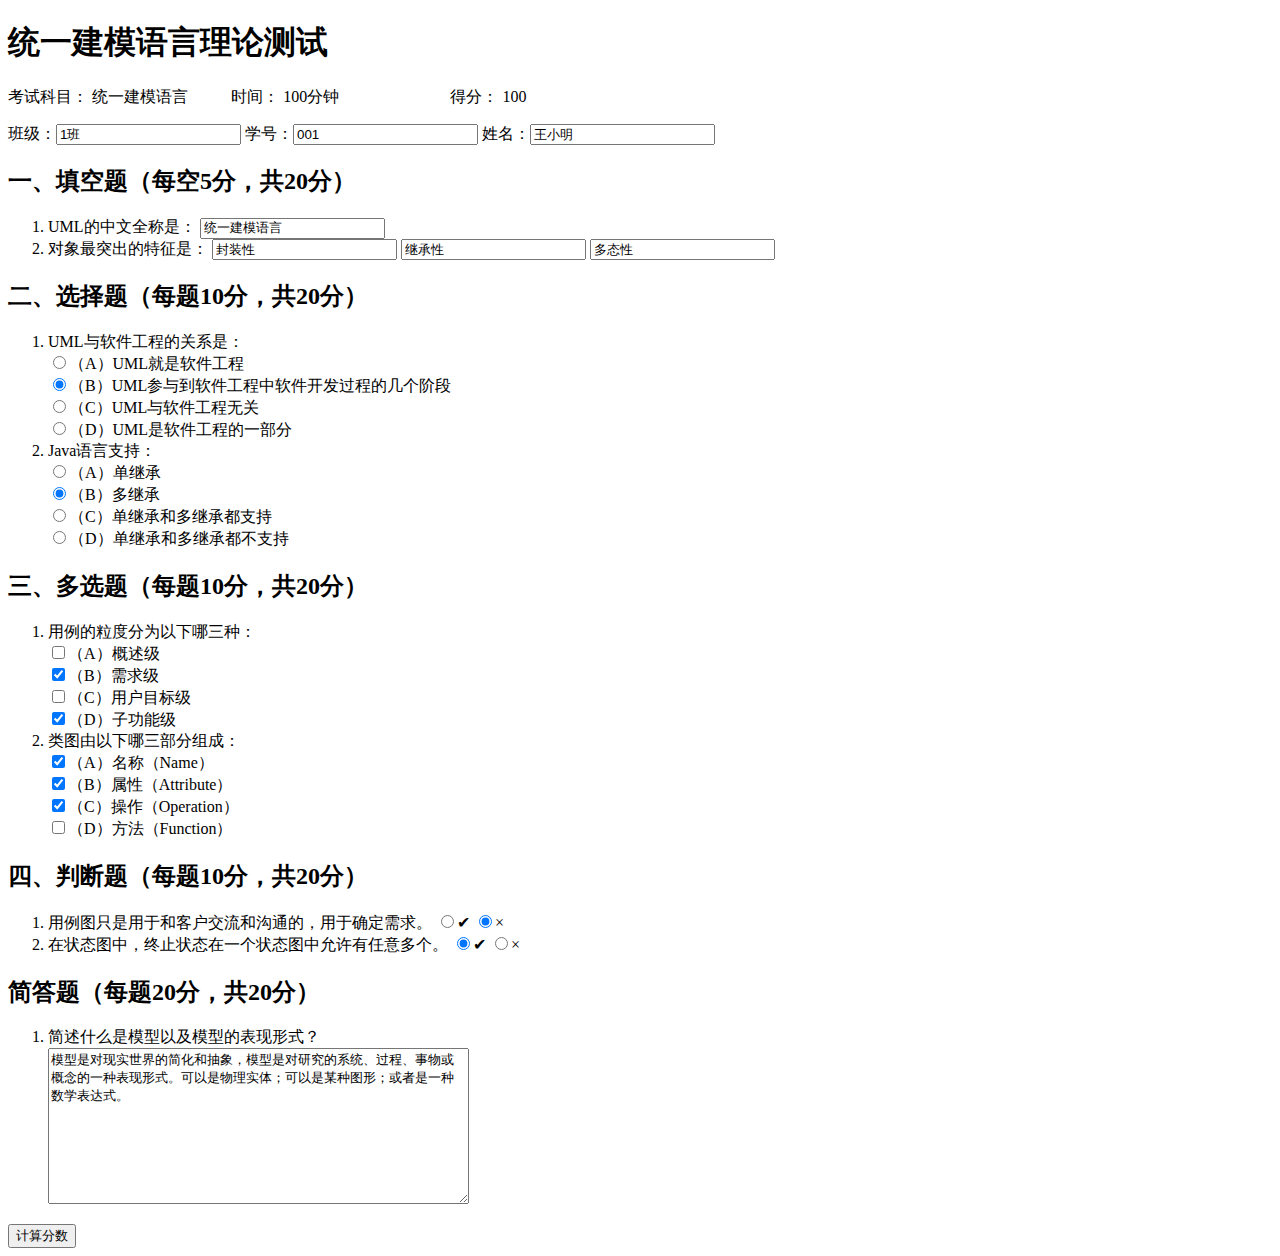
==== index.html @ 1fc175f2 "[JinHui] {feat}-{#1.3}: the task for 1.3:CSS(one)" ====
<!DOCTYPE html>
<html lang="en">
  <head>
    <meta charset="UTF-8">
    <title>统一建模语言理论测试</title>
    <audio src="./music/background.mp3" autoplay loop preload="auto">你的可能翻不出来</audio>
  </head>
  <body>
    <div class="head">
      <h1>统一建模语言理论测试</h1>
    </div>
    <div class="user-info">
        <p>考试科目：&nbsp;统一建模语言&emsp;&emsp;&nbsp;&thinsp; 
            时间：&nbsp;100分钟&emsp;&emsp;&emsp;&emsp;&emsp;&emsp;&nbsp;&nbsp;&thinsp;
            得分：&nbsp;100
         </p>
       <form name="user-info-form" method="post" action="save.php">
         <p>班级：<input type="text" name="班级" value="1班">
            学号：<input type="text" name="学号" value="001">
            姓名：<input type="text" name="姓名" value="王小明">
         </p>
      </form>
    </div>
    <div class="gap-filling">
      <h2>一、填空题（每空5分，共20分）</h2>
      <form name="gap-filling-form" method="post" action="save.php">
        <ol>
          <li>UML的中文全称是：
            <input type="text" name="UML-fullname" value="统一建模语言">
          </li>
          <li>对象最突出的特征是：
            <input type="text" name="feature" value="封装性">
            <input type="text" name="feature" value="继承性">
            <input type="text" name="feature" value="多态性">
          </li>
        </ol>
      </form>
    </div>
    <div class="single-sel">
      <h2>二、选择题（每题10分，共20分）</h2>
      <div class="single-sel-form">
        <form name="selection-sin" method="post" action="save.php">
          <ol>
            <li>UML与软件工程的关系是：<br/>
              <input type="radio" name="relation-UML" value="A">（A）UML就是软件工程<br/>
              <input type="radio" name="relation-UML" value="B" checked="checked">（B）UML参与到软件工程中软件开发过程的几个阶段<br/>
              <input type="radio" name="relation-UML" value="C">（C）UML与软件工程无关<br/>
              <input type="radio" name="relation-UML" value="D">（D）UML是软件工程的一部分<br/>
            </li>
            <li>Java语言支持：<br/>
              <input type="radio" name="Java-support" value="A">（A）单继承<br/>
              <input type="radio" name="Java-support" value="B" checked="checked">（B）多继承<br/>
              <input type="radio" name="Java-support" value="C">（C）单继承和多继承都支持<br/>
              <input type="radio" name="Java-support" value="D">（D）单继承和多继承都不支持<br/>
            </li>
          </ol>
        </form>
      </div>
    </div>
    <div class="multi-sel">
      <h2>三、多选题（每题10分，共20分）</h2>
      <div class="multi-sel-form">
        <form name="selection-mul" method="post" action="save.php">
          <ol>
            <li>用例的粒度分为以下哪三种：<br/>
              <input type="checkbox" name="grad" value="A checked="checked">（A）概述级<br/>
              <input type="checkbox" name="grad" value="B" checked="checked">（B）需求级<br/>
              <input type="checkbox" name="grad" value="C">（C）用户目标级<br/>
              <input type="checkbox" name="grad" value="D" checked="checked">（D）子功能级<br/>
            </li>
            <li>类图由以下哪三部分组成：<br/>
              <input type="checkbox" name="class-diag" value="A" checked="checked">（A）名称（Name）<br/>
              <input type="checkbox" name="class-diag" value="B" checked="checked">（B）属性（Attribute）<br/>
              <input type="checkbox" name="class-diag" value="C" checked="checked">（C）操作（Operation）<br/>
              <input type="checkbox" name="class-diag" value="D">（D）方法（Function）<br/>
            </li>
          </ol>
        </form>
      </div>
    </div>
    <div class="check">
      <h2>四、判断题（每题10分，共20分）</h2>
      <div class="check-form"> 
        <form name="checkform" method="post" action="save.php">
          <ol>
            <li>用例图只是用于和客户交流和沟通的，用于确定需求。
              <input type="radio" name="usecase-diag" value="right">✔
              <input type="radio" name="usecase-diag" value="false" checked="checked">×<br/>
            </li>
            <li>在状态图中，终止状态在一个状态图中允许有任意多个。
              <input type="radio" name="status-diag" value="right" checked="checked">✔
              <input type="radio" name="status-diag" value="false">×<br/>
            </li>
          </ol>
        </form>
      </div>
    </div>
    <div class="answer">
      <h2>简答题（每题20分，共20分）</h2>
      <div class="answer-form">
        <form name="answerform" method="post" action="save.php">
          <ol>
            <li>简述什么是模型以及模型的表现形式？</li>
              <textarea rows="10" cols="50">模型是对现实世界的简化和抽象，模型是对研究的系统、过程、事物或概念的一种表现形式。可以是物理实体；可以是某种图形；或者是一种数学表达式。
              </textarea>
          </ol>
        </form>
      </div>
    </div>
    <div class="final-butten">
      <form name="final-butten-form" method="post" action="save.php">
        <input type="submit" value="计算分数">
      </form>
    </div>
  </body>
</html>
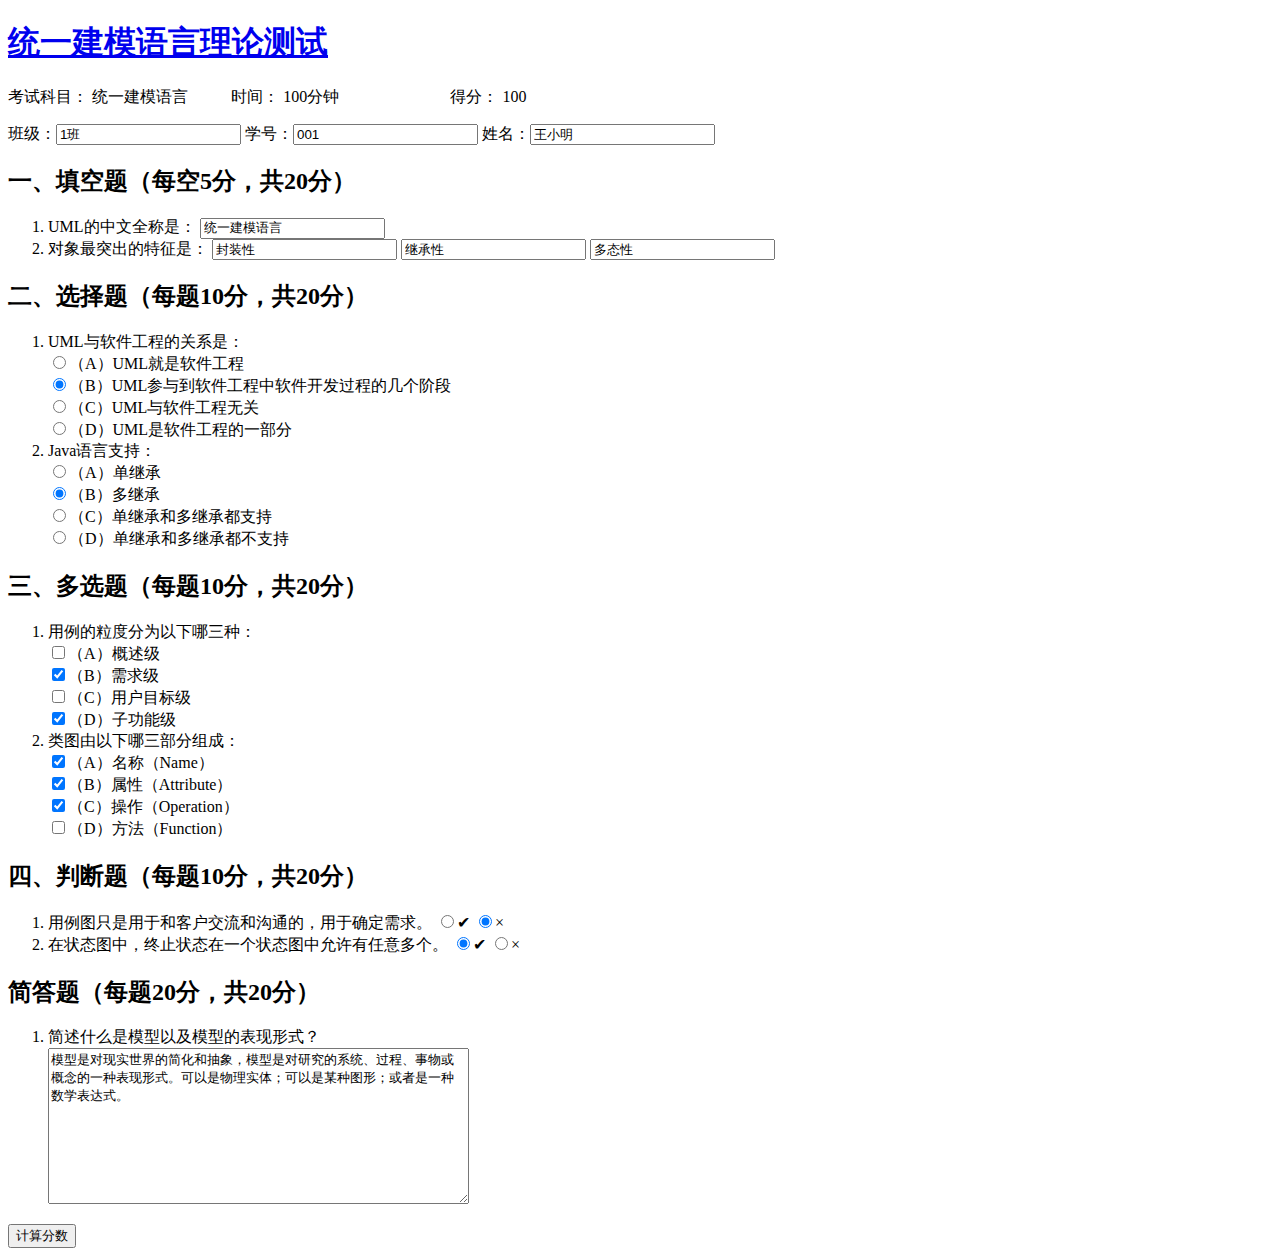
==== commit 817510e4: "[JinHui] {feat}-{#1.3}: the task for 1.3:add new link to index.html" ====
--- a/index.html
+++ b/index.html
@@ -7,7 +7,7 @@
   </head>
   <body>
     <div class="head">
-      <h1>统一建模语言理论测试</h1>
+      <a href="./tast1-3.html"><h1>统一建模语言理论测试</h1></a>
     </div>
     <div class="user-info">
         <p>考试科目：&nbsp;统一建模语言&emsp;&emsp;&nbsp;&thinsp; 
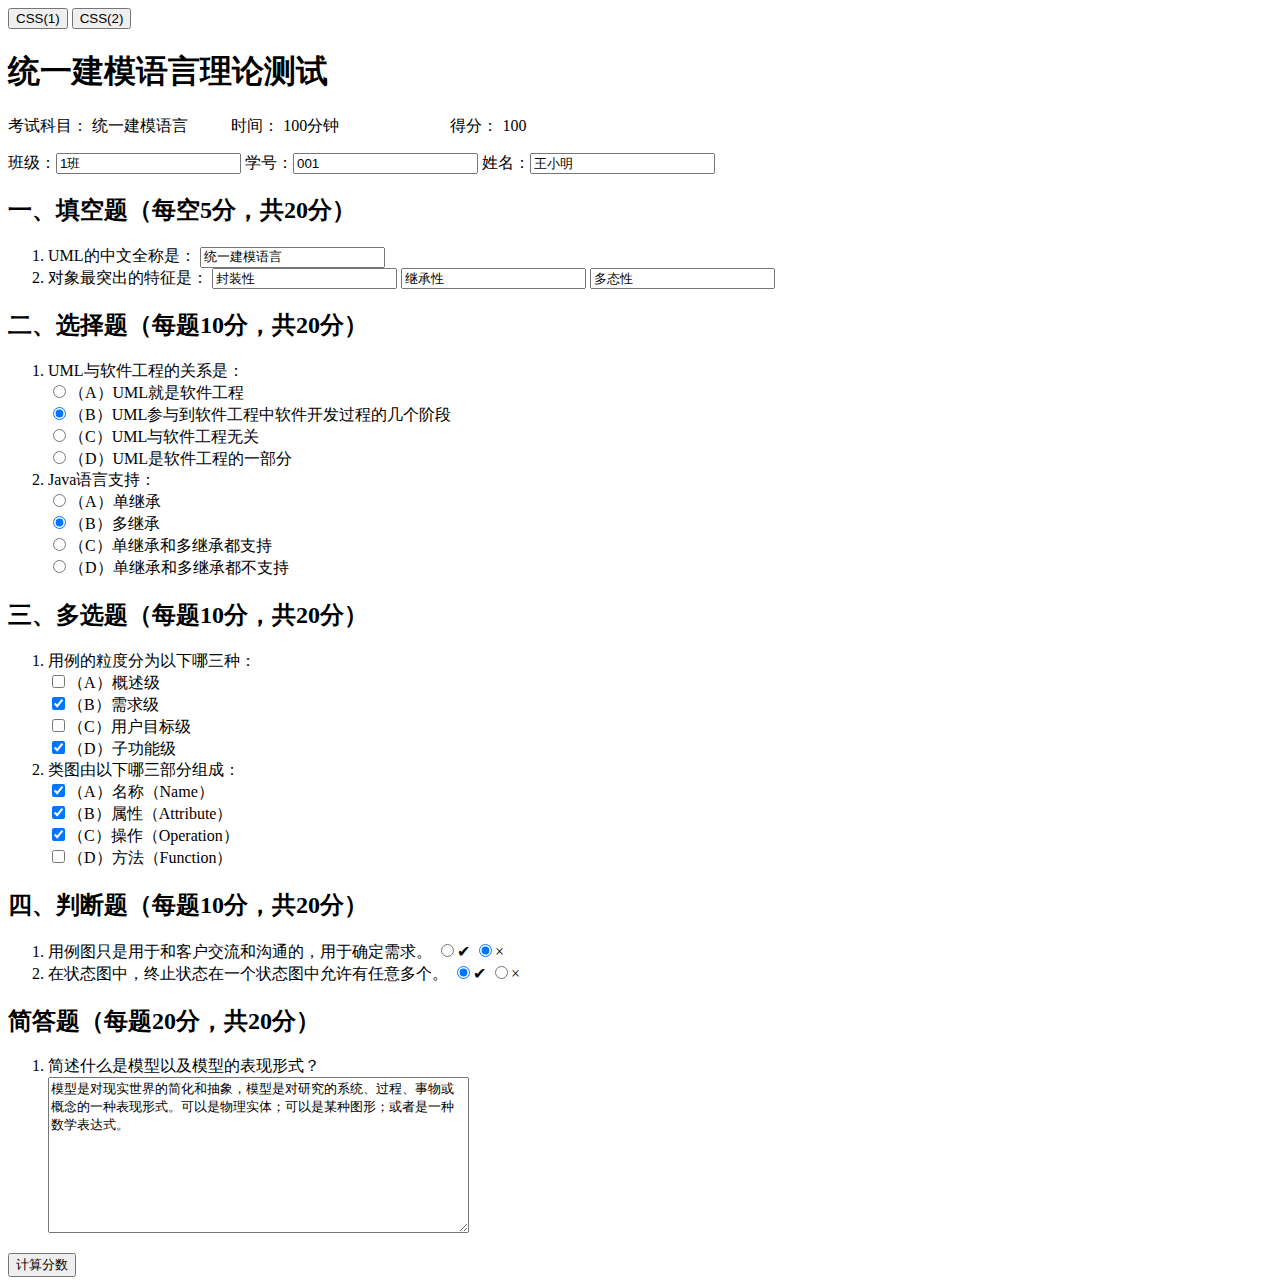
==== commit f549fbb2: "[JinHui] {feat}-{#1.1}: add link-button to index" ====
--- a/index.html
+++ b/index.html
@@ -3,11 +3,13 @@
   <head>
     <meta charset="UTF-8">
     <title>统一建模语言理论测试</title>
-    <audio src="./music/background.mp3" autoplay loop preload="auto">你的可能翻不出来</audio>
+    <audio src="./music/background.mp3" autoplay loop preload="auto">你的可能放不出来</audio>
   </head>
   <body>
+    <a href="./pages/task1-3.html"><button type="button">CSS(1)</button></a>
+    <a href="./pages/task1-4.html"><button type="button">CSS(2)</button></a>
     <div class="head">
-      <a href="./tast1-3.html"><h1>统一建模语言理论测试</h1></a>
+      <h1>统一建模语言理论测试</h1>
     </div>
     <div class="user-info">
         <p>考试科目：&nbsp;统一建模语言&emsp;&emsp;&nbsp;&thinsp; 
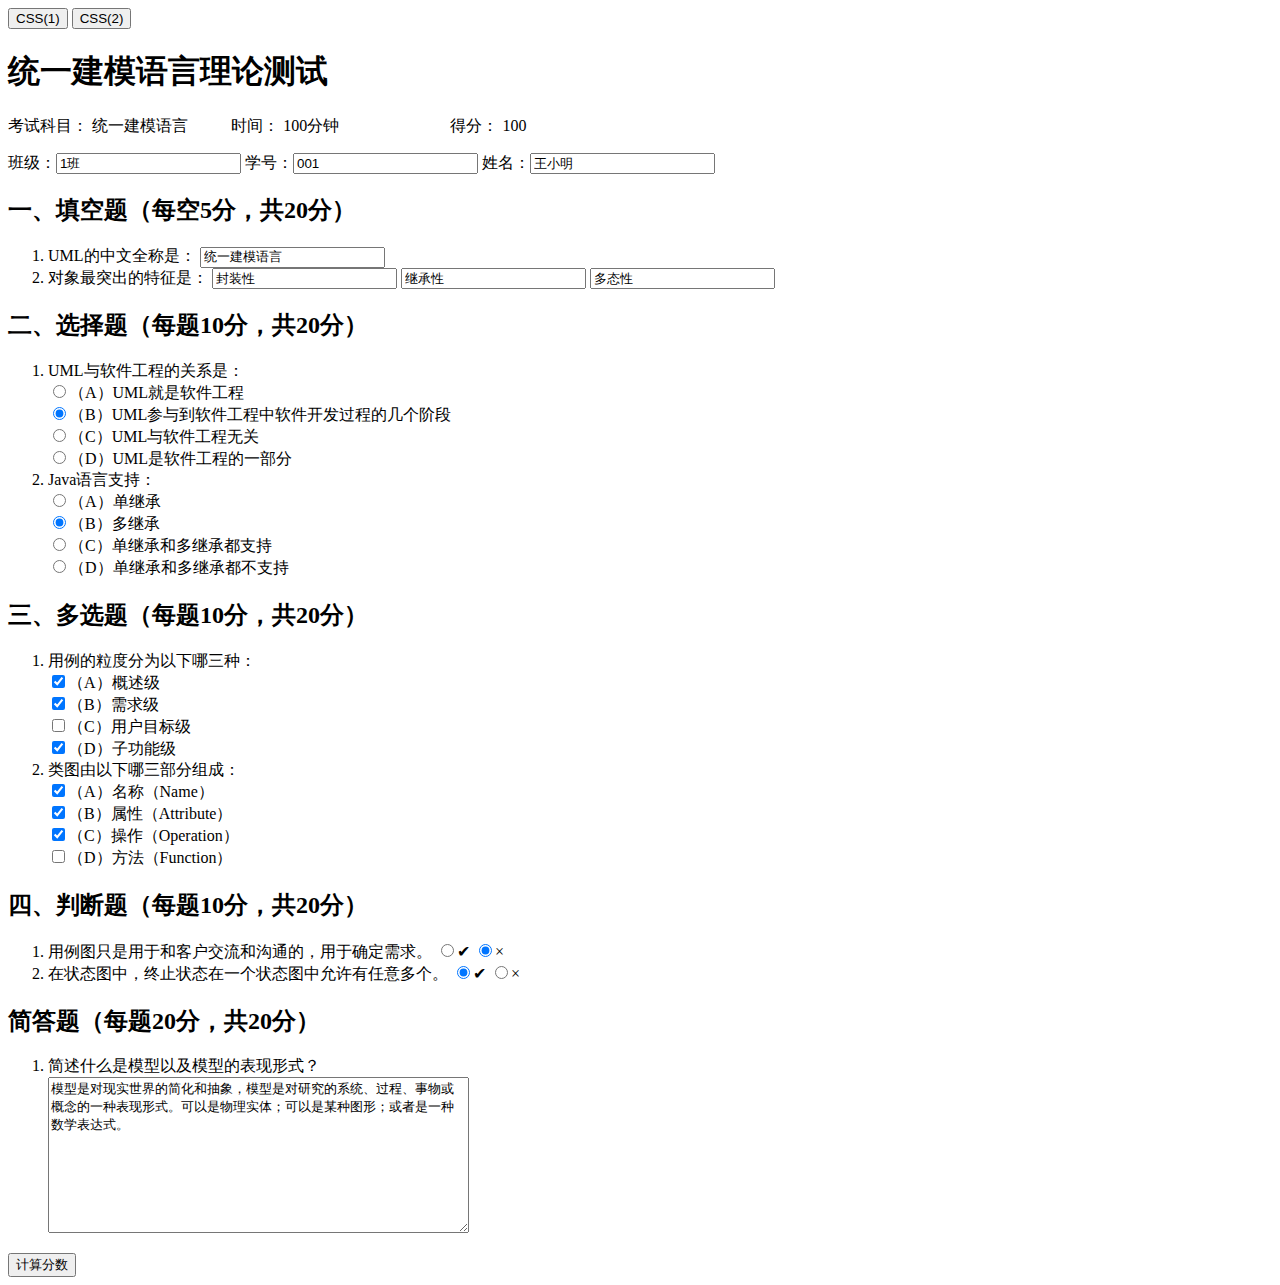
==== commit 30577355: "[JinHui] {feat}-{#1.1}: change A--a" ====
--- a/index.html
+++ b/index.html
@@ -28,7 +28,7 @@
       <form name="gap-filling-form" method="post" action="save.php">
         <ol>
           <li>UML的中文全称是：
-            <input type="text" name="UML-fullname" value="统一建模语言">
+            <input type="text" name="uml-fullname" value="统一建模语言">
           </li>
           <li>对象最突出的特征是：
             <input type="text" name="feature" value="封装性">
@@ -44,16 +44,16 @@
         <form name="selection-sin" method="post" action="save.php">
           <ol>
             <li>UML与软件工程的关系是：<br/>
-              <input type="radio" name="relation-UML" value="A">（A）UML就是软件工程<br/>
-              <input type="radio" name="relation-UML" value="B" checked="checked">（B）UML参与到软件工程中软件开发过程的几个阶段<br/>
-              <input type="radio" name="relation-UML" value="C">（C）UML与软件工程无关<br/>
-              <input type="radio" name="relation-UML" value="D">（D）UML是软件工程的一部分<br/>
+              <input type="radio" name="relation-uml" value="A">（A）UML就是软件工程<br/>
+              <input type="radio" name="relation-uml" value="B" checked="checked">（B）UML参与到软件工程中软件开发过程的几个阶段<br/>
+              <input type="radio" name="relation-uml" value="C">（C）UML与软件工程无关<br/>
+              <input type="radio" name="relation-uml" value="D">（D）UML是软件工程的一部分<br/>
             </li>
             <li>Java语言支持：<br/>
-              <input type="radio" name="Java-support" value="A">（A）单继承<br/>
-              <input type="radio" name="Java-support" value="B" checked="checked">（B）多继承<br/>
-              <input type="radio" name="Java-support" value="C">（C）单继承和多继承都支持<br/>
-              <input type="radio" name="Java-support" value="D">（D）单继承和多继承都不支持<br/>
+              <input type="radio" name="java-support" value="A">（A）单继承<br/>
+              <input type="radio" name="java-support" value="B" checked="checked">（B）多继承<br/>
+              <input type="radio" name="java-support" value="C">（C）单继承和多继承都支持<br/>
+              <input type="radio" name="java-support" value="D">（D）单继承和多继承都不支持<br/>
             </li>
           </ol>
         </form>
@@ -65,16 +65,16 @@
         <form name="selection-mul" method="post" action="save.php">
           <ol>
             <li>用例的粒度分为以下哪三种：<br/>
-              <input type="checkbox" name="grad" value="A checked="checked">（A）概述级<br/>
-              <input type="checkbox" name="grad" value="B" checked="checked">（B）需求级<br/>
-              <input type="checkbox" name="grad" value="C">（C）用户目标级<br/>
-              <input type="checkbox" name="grad" value="D" checked="checked">（D）子功能级<br/>
+              <input type="checkbox" name="grad" value="a" checked="checked">（A）概述级<br/>
+              <input type="checkbox" name="grad" value="b" checked="checked">（B）需求级<br/>
+              <input type="checkbox" name="grad" value="c">（C）用户目标级<br/>
+              <input type="checkbox" name="grad" value="d" checked="checked">（D）子功能级<br/>
             </li>
             <li>类图由以下哪三部分组成：<br/>
-              <input type="checkbox" name="class-diag" value="A" checked="checked">（A）名称（Name）<br/>
-              <input type="checkbox" name="class-diag" value="B" checked="checked">（B）属性（Attribute）<br/>
-              <input type="checkbox" name="class-diag" value="C" checked="checked">（C）操作（Operation）<br/>
-              <input type="checkbox" name="class-diag" value="D">（D）方法（Function）<br/>
+              <input type="checkbox" name="class-diag" value="a" checked="checked">（A）名称（Name）<br/>
+              <input type="checkbox" name="class-diag" value="b" checked="checked">（B）属性（Attribute）<br/>
+              <input type="checkbox" name="class-diag" value="c" checked="checked">（C）操作（Operation）<br/>
+              <input type="checkbox" name="class-diag" value="d">（D）方法（Function）<br/>
             </li>
           </ol>
         </form>
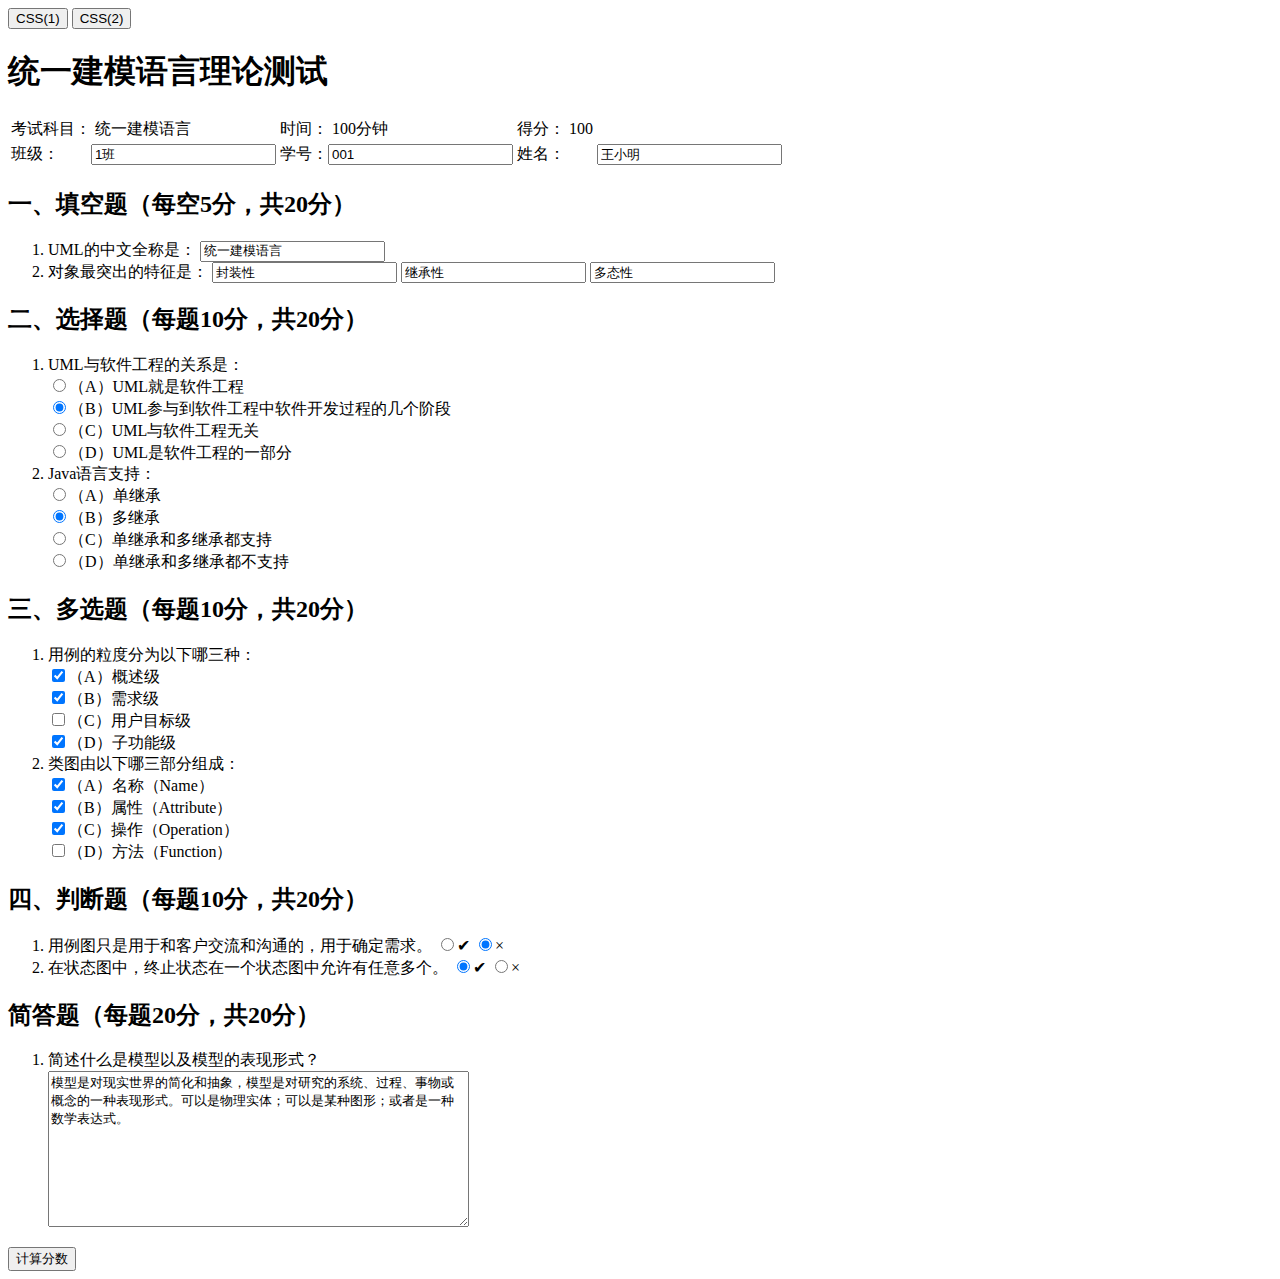
==== commit 779087a4: "[JinHui] {feat}-{#1.1}: change blankspace to table" ====
--- a/index.html
+++ b/index.html
@@ -12,16 +12,28 @@
       <h1>统一建模语言理论测试</h1>
     </div>
     <div class="user-info">
-        <p>考试科目：&nbsp;统一建模语言&emsp;&emsp;&nbsp;&thinsp; 
+        <!--<p>考试科目：&nbsp;统一建模语言&emsp;&emsp;&nbsp;&thinsp; 
             时间：&nbsp;100分钟&emsp;&emsp;&emsp;&emsp;&emsp;&emsp;&nbsp;&nbsp;&thinsp;
             得分：&nbsp;100
-         </p>
+         </p
        <form name="user-info-form" method="post" action="save.php">
          <p>班级：<input type="text" name="班级" value="1班">
             学号：<input type="text" name="学号" value="001">
             姓名：<input type="text" name="姓名" value="王小明">
          </p>
-      </form>
+      </form>-->
+      <table>
+        <tr>
+          <td>考试科目：&nbsp;统一建模语言</td>
+          <td>时间：&nbsp;100分钟</td>
+          <td>得分：&nbsp;100</td>
+        </tr>
+        <tr>
+          <td>班级：&emsp;&emsp;<input type="text" name="班级" value="1班"></td>
+          <td>学号：<input type="text" name="学号" value="001"></td>
+          <td>姓名：&emsp;&emsp;<input type="text" name="姓名" value="王小明"></td>
+        </tr>
+      </table>
     </div>
     <div class="gap-filling">
       <h2>一、填空题（每空5分，共20分）</h2>
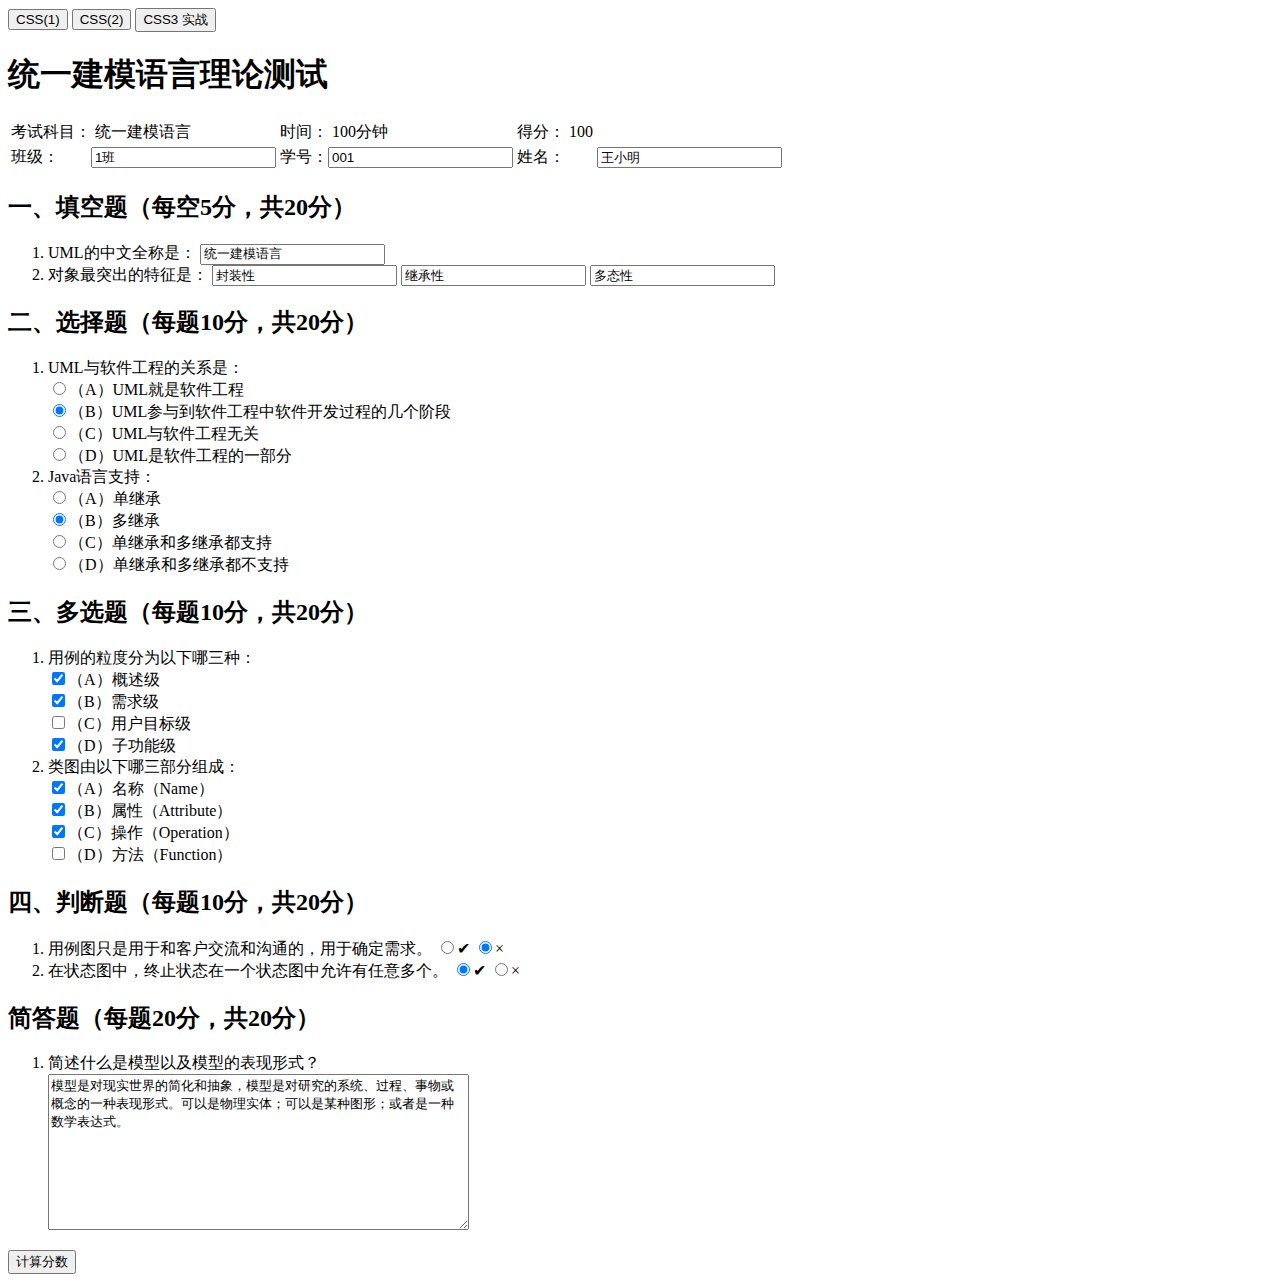
==== commit 1089ec05: "[JinHui] {feat}-{#1.1}:add link-button to task1.5" ====
--- a/index.html
+++ b/index.html
@@ -8,6 +8,7 @@
   <body>
     <a href="./pages/task1-3.html"><button type="button">CSS(1)</button></a>
     <a href="./pages/task1-4.html"><button type="button">CSS(2)</button></a>
+    <a href="./pages/task1-5.html"><button type="button">CSS3 实战</button></a>
     <div class="head">
       <h1>统一建模语言理论测试</h1>
     </div>
@@ -29,9 +30,9 @@
           <td>得分：&nbsp;100</td>
         </tr>
         <tr>
-          <td>班级：&emsp;&emsp;<input type="text" name="班级" value="1班"></td>
-          <td>学号：<input type="text" name="学号" value="001"></td>
-          <td>姓名：&emsp;&emsp;<input type="text" name="姓名" value="王小明"></td>
+          <td>班级：&emsp;&emsp;<input type="text" name="班级" value="1班"/></td>
+          <td>学号：<input type="text" name="学号" value="001"/></td>
+          <td>姓名：&emsp;&emsp;<input type="text" name="姓名" value="王小明"/></td>
         </tr>
       </table>
     </div>
@@ -40,12 +41,12 @@
       <form name="gap-filling-form" method="post" action="save.php">
         <ol>
           <li>UML的中文全称是：
-            <input type="text" name="uml-fullname" value="统一建模语言">
+            <input type="text" name="uml-fullname" value="统一建模语言"/>
           </li>
           <li>对象最突出的特征是：
-            <input type="text" name="feature" value="封装性">
-            <input type="text" name="feature" value="继承性">
-            <input type="text" name="feature" value="多态性">
+            <input type="text" name="feature" value="封装性"/>
+            <input type="text" name="feature" value="继承性"/>
+            <input type="text" name="feature" value="多态性"/>
           </li>
         </ol>
       </form>
@@ -56,16 +57,16 @@
         <form name="selection-sin" method="post" action="save.php">
           <ol>
             <li>UML与软件工程的关系是：<br/>
-              <input type="radio" name="relation-uml" value="A">（A）UML就是软件工程<br/>
-              <input type="radio" name="relation-uml" value="B" checked="checked">（B）UML参与到软件工程中软件开发过程的几个阶段<br/>
-              <input type="radio" name="relation-uml" value="C">（C）UML与软件工程无关<br/>
-              <input type="radio" name="relation-uml" value="D">（D）UML是软件工程的一部分<br/>
+              <input type="radio" name="relation-uml" value="A"/>（A）UML就是软件工程<br/>
+              <input type="radio" name="relation-uml" value="B" checked="checked"/>（B）UML参与到软件工程中软件开发过程的几个阶段<br/>
+              <input type="radio" name="relation-uml" value="C"/>（C）UML与软件工程无关<br/>
+              <input type="radio" name="relation-uml" value="D"/>（D）UML是软件工程的一部分<br/>
             </li>
             <li>Java语言支持：<br/>
-              <input type="radio" name="java-support" value="A">（A）单继承<br/>
-              <input type="radio" name="java-support" value="B" checked="checked">（B）多继承<br/>
-              <input type="radio" name="java-support" value="C">（C）单继承和多继承都支持<br/>
-              <input type="radio" name="java-support" value="D">（D）单继承和多继承都不支持<br/>
+              <input type="radio" name="java-support" value="A"/>（A）单继承<br/>
+              <input type="radio" name="java-support" value="B" checked="checked"/>（B）多继承<br/>
+              <input type="radio" name="java-support" value="C"/>（C）单继承和多继承都支持<br/>
+              <input type="radio" name="java-support" value="D"/>（D）单继承和多继承都不支持<br/>
             </li>
           </ol>
         </form>
@@ -77,16 +78,16 @@
         <form name="selection-mul" method="post" action="save.php">
           <ol>
             <li>用例的粒度分为以下哪三种：<br/>
-              <input type="checkbox" name="grad" value="a" checked="checked">（A）概述级<br/>
-              <input type="checkbox" name="grad" value="b" checked="checked">（B）需求级<br/>
-              <input type="checkbox" name="grad" value="c">（C）用户目标级<br/>
-              <input type="checkbox" name="grad" value="d" checked="checked">（D）子功能级<br/>
+              <input type="checkbox" name="grad" value="a" checked="checked"/>（A）概述级<br/>
+              <input type="checkbox" name="grad" value="b" checked="checked"/>（B）需求级<br/>
+              <input type="checkbox" name="grad" value="c"/>（C）用户目标级<br/>
+              <input type="checkbox" name="grad" value="d" checked="checked"/>（D）子功能级<br/>
             </li>
             <li>类图由以下哪三部分组成：<br/>
-              <input type="checkbox" name="class-diag" value="a" checked="checked">（A）名称（Name）<br/>
-              <input type="checkbox" name="class-diag" value="b" checked="checked">（B）属性（Attribute）<br/>
-              <input type="checkbox" name="class-diag" value="c" checked="checked">（C）操作（Operation）<br/>
-              <input type="checkbox" name="class-diag" value="d">（D）方法（Function）<br/>
+              <input type="checkbox" name="class-diag" value="a" checked="checked"/>（A）名称（Name）<br/>
+              <input type="checkbox" name="class-diag" value="b" checked="checked"/>（B）属性（Attribute）<br/>
+              <input type="checkbox" name="class-diag" value="c" checked="checked"/>（C）操作（Operation）<br/>
+              <input type="checkbox" name="class-diag" value="d"/>（D）方法（Function）<br/>
             </li>
           </ol>
         </form>
@@ -98,12 +99,12 @@
         <form name="checkform" method="post" action="save.php">
           <ol>
             <li>用例图只是用于和客户交流和沟通的，用于确定需求。
-              <input type="radio" name="usecase-diag" value="right">✔
-              <input type="radio" name="usecase-diag" value="false" checked="checked">×<br/>
+              <input type="radio" name="usecase-diag" value="right"/>✔
+              <input type="radio" name="usecase-diag" value="false" checked="checked"/>×<br/>
             </li>
             <li>在状态图中，终止状态在一个状态图中允许有任意多个。
-              <input type="radio" name="status-diag" value="right" checked="checked">✔
-              <input type="radio" name="status-diag" value="false">×<br/>
+              <input type="radio" name="status-diag" value="right" checked="checked"/>✔
+              <input type="radio" name="status-diag" value="false"/>×<br/>
             </li>
           </ol>
         </form>
@@ -123,7 +124,7 @@
     </div>
     <div class="final-butten">
       <form name="final-butten-form" method="post" action="save.php">
-        <input type="submit" value="计算分数">
+        <input type="submit" value="计算分数"/>
       </form>
     </div>
   </body>
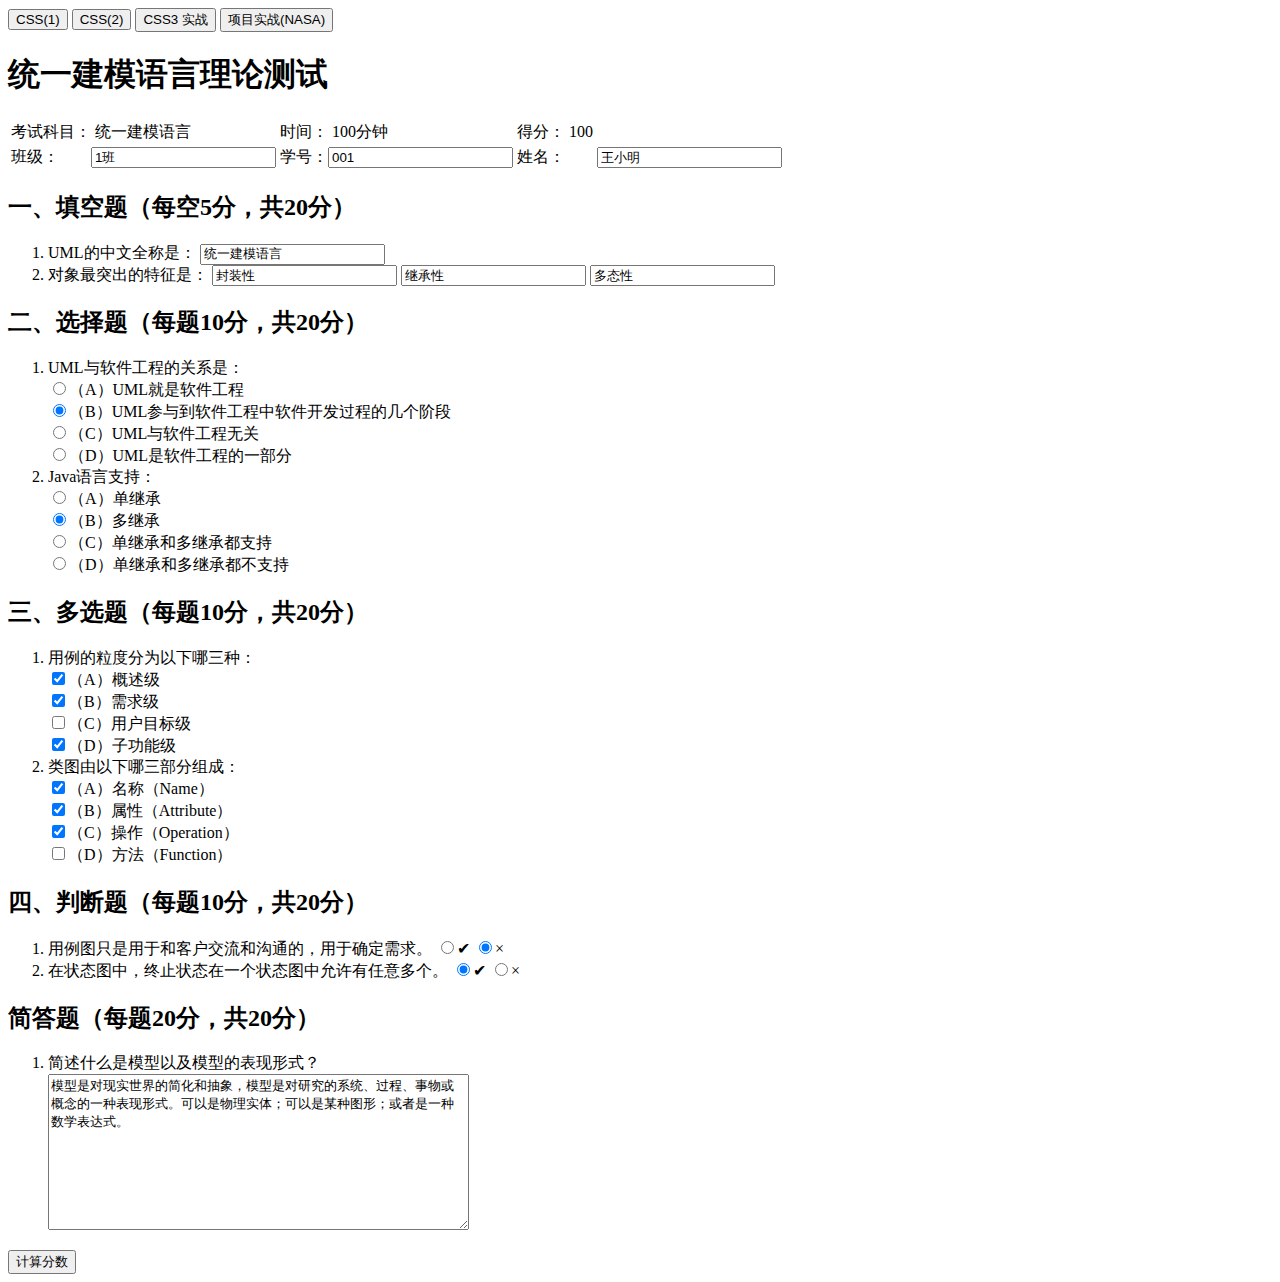
==== commit 4329437b: "[JinHui] {feat}-{#1.6}: add task1.6(basic)" ====
--- a/index.html
+++ b/index.html
@@ -9,6 +9,7 @@
     <a href="./pages/task1-3.html"><button type="button">CSS(1)</button></a>
     <a href="./pages/task1-4.html"><button type="button">CSS(2)</button></a>
     <a href="./pages/task1-5.html"><button type="button">CSS3 实战</button></a>
+    <a href="./pages/task1-6.html"><button type="button">项目实战(NASA)</button></a>
     <div class="head">
       <h1>统一建模语言理论测试</h1>
     </div>
